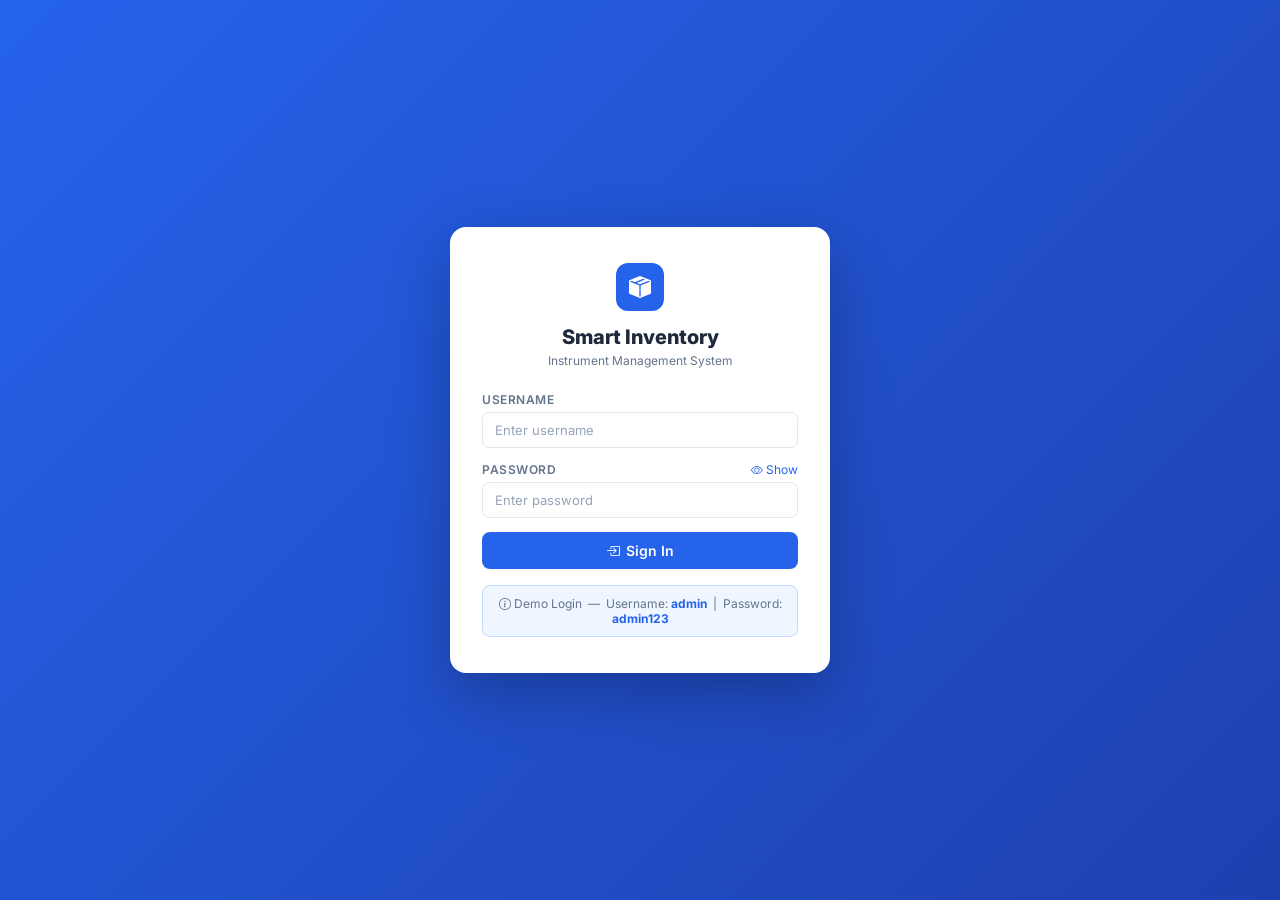
==== src/main/resources/static/index.html @ ae38b09c "Bundle static frontend with Spring Boot and allow public access in SecurityConfig" ====
<!DOCTYPE html>
<html lang="en">
<head>
  <meta charset="UTF-8">
  <meta name="viewport" content="width=device-width, initial-scale=1.0">
  <title>Smart Inventory — Login</title>
  <link href="https://cdn.jsdelivr.net/npm/bootstrap-icons@1.11.3/font/bootstrap-icons.min.css" rel="stylesheet">
  <link rel="stylesheet" href="css/style.css">
</head>
<body>

<div class="login-page">
  <div class="login-card">

    <div class="login-logo"><i class="bi bi-box-seam-fill"></i></div>
    <h2>Smart Inventory</h2>
    <p>Instrument Management System</p>

    <form id="login-form">
      <div class="form-group">
        <label class="form-label" for="login-username">Username</label>
        <input class="form-input" type="text" id="login-username" placeholder="Enter username" required autocomplete="username">
      </div>

      <div class="form-group">
        <label class="form-label" for="login-password">
          Password
          <span id="pw-toggle" style="float:right;font-weight:400;text-transform:none;letter-spacing:0;cursor:pointer;color:var(--blue);">
            <i class="bi bi-eye"></i> Show
          </span>
        </label>
        <input class="form-input" type="password" id="login-password" placeholder="Enter password" required autocomplete="current-password">
      </div>

      <div id="login-error" style="display:none;background:var(--danger-bg);border:1px solid var(--danger-bdr);color:var(--danger);border-radius:7px;padding:9px 12px;font-size:12px;margin-bottom:12px;"></div>

      <button type="submit" class="btn-blue" id="login-btn" style="width:100%;justify-content:center;padding:10px;font-size:14px;border-radius:8px;">
        <i class="bi bi-box-arrow-in-right"></i>
        <span id="btn-text">Sign In</span>
      </button>
    </form>

    <div class="demo-box">
      <i class="bi bi-info-circle me-1"></i>
      Demo Login &nbsp;—&nbsp; Username: <strong>admin</strong> &nbsp;|&nbsp; Password: <strong>admin123</strong>
    </div>

  </div>
</div>

<script src="js/api.js"></script>
<script>
  // Redirect if already logged in
  if (localStorage.getItem('token')) window.location.href = 'dashboard.html';

  // Password show/hide
  document.getElementById('pw-toggle').addEventListener('click', function() {
    var inp = document.getElementById('login-password');
    var hide = inp.type === 'text';
    inp.type = hide ? 'password' : 'text';
    this.innerHTML = hide ? '<i class="bi bi-eye"></i> Show' : '<i class="bi bi-eye-slash"></i> Hide';
  });

  // Login submit
  document.getElementById('login-form').addEventListener('submit', async function(e) {
    e.preventDefault();
    var errDiv  = document.getElementById('login-error');
    var btn     = document.getElementById('login-btn');
    var btnText = document.getElementById('btn-text');
    errDiv.style.display = 'none';
    btn.disabled = true;
    btnText.textContent = 'Signing in...';
    try {
      var data = await AuthAPI.login(
        document.getElementById('login-username').value.trim(),
        document.getElementById('login-password').value
      );
      localStorage.setItem('token',    data.token);
      localStorage.setItem('username', data.username);
      localStorage.setItem('role',     data.role);
      window.location.href = 'dashboard.html';
    } catch(err) {
      errDiv.textContent = err.message || 'Invalid credentials.';
      errDiv.style.display = 'block';
      btn.disabled = false;
      btnText.textContent = 'Sign In';
    }
  });
</script>
</body>
</html>
---- src/main/resources/static/css/style.css ----
/* ============================================
   SMART INVENTORY — Blue & White Clean Theme
   ============================================ */

@import url('https://fonts.googleapis.com/css2?family=Inter:wght@400;500;600;700;800&display=swap');

/* ============================================
   VARIABLES
   ============================================ */
:root {
  --blue:         #2563eb;
  --blue-dark:    #1d4ed8;
  --blue-light:   #eff6ff;
  --blue-mid:     #dbeafe;
  --blue-border:  #bfdbfe;
  --white:        #ffffff;
  --bg:           #f1f5f9;
  --surface:      #ffffff;
  --border:       #e2e8f0;
  --text:         #1e293b;
  --text-sec:     #64748b;
  --text-muted:   #94a3b8;
  --success:      #16a34a;
  --success-bg:   #f0fdf4;
  --success-bdr:  #bbf7d0;
  --danger:       #dc2626;
  --danger-bg:    #fef2f2;
  --danger-bdr:   #fecaca;
  --warning:      #d97706;
  --warning-bg:   #fffbeb;
  --sidebar-w:    220px;
  --topbar-h:     60px;
  --radius:       10px;
  --radius-sm:    7px;
  --shadow:       0 1px 4px rgba(0,0,0,0.08);
  --shadow-md:    0 4px 16px rgba(37,99,235,0.1);
  --trans:        0.18s ease;
}

/* ============================================
   RESET
   ============================================ */
*, *::before, *::after { box-sizing: border-box; margin: 0; padding: 0; }
html { font-size: 14px; }
body {
  font-family: 'Inter', sans-serif;
  background: var(--bg);
  color: var(--text);
  height: 100vh;
  overflow: hidden;
}

::-webkit-scrollbar { width: 5px; height: 5px; }
::-webkit-scrollbar-track { background: transparent; }
::-webkit-scrollbar-thumb { background: var(--border); border-radius: 10px; }

/* ============================================
   LAYOUT
   ============================================ */
.app-shell { display: flex; height: 100vh; overflow: hidden; }

/* ============================================
   SIDEBAR
   ============================================ */
.sidebar {
  width: var(--sidebar-w);
  min-width: var(--sidebar-w);
  background: var(--blue);
  display: flex;
  flex-direction: column;
  padding: 0;
  position: relative;
  z-index: 100;
  box-shadow: 2px 0 8px rgba(37,99,235,0.15);
}

.sidebar-brand {
  display: flex;
  align-items: center;
  gap: 10px;
  padding: 18px 16px 16px;
  border-bottom: 1px solid rgba(255,255,255,0.15);
}

.brand-icon {
  width: 34px; height: 34px;
  background: rgba(255,255,255,0.2);
  border-radius: 8px;
  display: flex; align-items: center; justify-content: center;
  font-size: 16px; color: #fff;
  flex-shrink: 0;
}

.brand-text h6 {
  font-size: 14px; font-weight: 700;
  color: #fff; line-height: 1.2;
}
.brand-text small {
  font-size: 10px; color: rgba(255,255,255,0.65);
}

/* Nav */
.sidebar-nav {
  list-style: none;
  flex: 1;
  padding: 12px 10px;
  display: flex;
  flex-direction: column;
  gap: 2px;
  overflow-y: auto;
}

.nav-section-label {
  font-size: 10px;
  font-weight: 700;
  letter-spacing: 1px;
  text-transform: uppercase;
  color: rgba(255,255,255,0.45);
  padding: 10px 8px 4px;
  margin-top: 4px;
}

.sidebar-nav .nav-link {
  display: flex;
  align-items: center;
  gap: 9px;
  padding: 9px 10px;
  border-radius: var(--radius-sm);
  color: rgba(255,255,255,0.75);
  font-size: 13px;
  font-weight: 500;
  text-decoration: none;
  cursor: pointer;
  transition: all var(--trans);
}

.sidebar-nav .nav-link i { font-size: 15px; flex-shrink: 0; }

.sidebar-nav .nav-link:hover {
  background: rgba(255,255,255,0.12);
  color: #fff;
}

.sidebar-nav .nav-link.active {
  background: #fff;
  color: var(--blue);
  font-weight: 600;
  box-shadow: var(--shadow-md);
}

.sidebar-nav .nav-link.active i { color: var(--blue); }

/* Sidebar footer */
.sidebar-footer {
  border-top: 1px solid rgba(255,255,255,0.15);
  padding: 12px 10px;
}

.sidebar-user {
  display: flex;
  align-items: center;
  gap: 8px;
  padding: 8px;
  border-radius: var(--radius-sm);
  background: rgba(255,255,255,0.1);
}

.user-avatar {
  width: 30px; height: 30px;
  border-radius: 50%;
  background: rgba(255,255,255,0.25);
  display: flex; align-items: center; justify-content: center;
  font-size: 12px; font-weight: 700; color: #fff;
  flex-shrink: 0;
}

.user-info { flex: 1; min-width: 0; }
.user-info .uname { font-size: 12px; font-weight: 600; color: #fff; white-space: nowrap; overflow: hidden; text-overflow: ellipsis; }
.user-info .urole { font-size: 10px; color: rgba(255,255,255,0.6); }

.btn-logout {
  background: none;
  border: 1px solid rgba(255,255,255,0.25);
  color: rgba(255,255,255,0.7);
  border-radius: 6px;
  padding: 4px 7px;
  cursor: pointer;
  transition: all var(--trans);
  font-size: 13px;
}
.btn-logout:hover { background: rgba(255,255,255,0.15); color: #fff; }

/* ============================================
   MAIN CONTENT
   ============================================ */
.main-content {
  flex: 1;
  display: flex;
  flex-direction: column;
  overflow: hidden;
  min-width: 0;
}

.top-bar {
  height: var(--topbar-h);
  background: var(--white);
  border-bottom: 1px solid var(--border);
  display: flex;
  align-items: center;
  justify-content: space-between;
  padding: 0 24px;
  flex-shrink: 0;
}

.top-bar-left { display: flex; align-items: center; gap: 12px; }

#menu-toggle {
  display: none;
  background: none;
  border: 1px solid var(--border);
  color: var(--text-sec);
  border-radius: 6px;
  padding: 5px 9px;
  font-size: 15px;
  cursor: pointer;
}

.page-title { font-size: 17px; font-weight: 700; color: var(--text); }
.page-subtitle { font-size: 11px; color: var(--text-sec); margin-top: 1px; }

.page-body {
  flex: 1;
  overflow-y: auto;
  padding: 20px 24px;
}

/* ============================================
   CARDS
   ============================================ */
.card {
  background: var(--white);
  border: 1px solid var(--border);
  border-radius: var(--radius);
  box-shadow: var(--shadow);
}

.card-header {
  padding: 14px 18px;
  border-bottom: 1px solid var(--border);
  display: flex;
  align-items: center;
  justify-content: space-between;
  background: var(--white);
  border-radius: var(--radius) var(--radius) 0 0;
}

.card-header h6 {
  font-size: 13px;
  font-weight: 700;
  color: var(--text);
  display: flex; align-items: center; gap: 7px;
}

.card-header h6 i { color: var(--blue); }

/* ============================================
   STAT CARDS
   ============================================ */
.stat-grid {
  display: grid;
  grid-template-columns: repeat(4, 1fr);
  gap: 14px;
  margin-bottom: 20px;
}

@media (max-width: 1000px) { .stat-grid { grid-template-columns: repeat(2,1fr); } }
@media (max-width: 520px)  { .stat-grid { grid-template-columns: 1fr 1fr; } }

.stat-card {
  background: var(--white);
  border: 1px solid var(--border);
  border-radius: var(--radius);
  padding: 18px;
  box-shadow: var(--shadow);
  transition: box-shadow var(--trans), transform var(--trans);
}

.stat-card:hover { box-shadow: var(--shadow-md); transform: translateY(-2px); }

.stat-icon {
  width: 36px; height: 36px;
  border-radius: 8px;
  display: flex; align-items: center; justify-content: center;
  font-size: 16px;
  margin-bottom: 12px;
}

.stat-icon.blue    { background: var(--blue-light); color: var(--blue); }
.stat-icon.green   { background: var(--success-bg); color: var(--success); }
.stat-icon.red     { background: var(--danger-bg);  color: var(--danger); }
.stat-icon.orange  { background: var(--warning-bg); color: var(--warning); }

.stat-value { font-size: 26px; font-weight: 800; color: var(--text); line-height: 1; }
.stat-label { font-size: 11px; font-weight: 600; color: var(--text-sec); text-transform: uppercase; letter-spacing: 0.6px; margin-top: 4px; }

/* ============================================
   TABLES
   ============================================ */
.si-table { width: 100%; border-collapse: collapse; }

.si-table thead th {
  background: #f8fafc;
  padding: 10px 14px;
  font-size: 11px; font-weight: 700;
  text-transform: uppercase; letter-spacing: 0.7px;
  color: var(--text-muted);
  border-bottom: 1px solid var(--border);
  white-space: nowrap;
}

.si-table tbody tr {
  border-bottom: 1px solid var(--border);
  transition: background var(--trans);
}
.si-table tbody tr:last-child { border-bottom: none; }
.si-table tbody tr:hover { background: var(--blue-light); }

.si-table tbody td {
  padding: 11px 14px;
  font-size: 13px;
  color: var(--text);
  vertical-align: middle;
}

/* ============================================
   BADGES
   ============================================ */
.badge-in {
  background: var(--success-bg); color: var(--success);
  border: 1px solid var(--success-bdr); border-radius: 20px;
  padding: 2px 9px; font-size: 11px; font-weight: 600;
}
.badge-out {
  background: var(--danger-bg); color: var(--danger);
  border: 1px solid var(--danger-bdr); border-radius: 20px;
  padding: 2px 9px; font-size: 11px; font-weight: 600;
}
.badge-avail {
  background: var(--success-bg); color: var(--success);
  border: 1px solid var(--success-bdr); border-radius: 20px;
  padding: 2px 9px; font-size: 11px; font-weight: 600;
}
.badge-sold {
  background: var(--danger-bg); color: var(--danger);
  border: 1px solid var(--danger-bdr); border-radius: 20px;
  padding: 2px 9px; font-size: 11px; font-weight: 600;
}
.badge-damaged {
  background: var(--warning-bg); color: var(--warning);
  border: 1px solid #fde68a; border-radius: 20px;
  padding: 2px 9px; font-size: 11px; font-weight: 600;
}
.badge-cat {
  background: var(--blue-light); color: var(--blue);
  border: 1px solid var(--blue-border); border-radius: 20px;
  padding: 2px 9px; font-size: 11px; font-weight: 500;
}

/* ============================================
   BUTTONS
   ============================================ */
.btn-blue {
  background: var(--blue); color: #fff;
  border: none; border-radius: var(--radius-sm);
  padding: 8px 16px; font-size: 13px; font-weight: 600;
  cursor: pointer; display: inline-flex; align-items: center; gap: 6px;
  transition: all var(--trans); font-family: inherit;
}
.btn-blue:hover { background: var(--blue-dark); box-shadow: 0 4px 12px rgba(37,99,235,0.3); }

.btn-green {
  background: var(--success); color: #fff;
  border: none; border-radius: var(--radius-sm);
  padding: 8px 16px; font-size: 13px; font-weight: 600;
  cursor: pointer; display: inline-flex; align-items: center; gap: 6px;
  transition: all var(--trans); font-family: inherit;
}
.btn-green:hover { background: #15803d; }

.btn-red {
  background: var(--danger); color: #fff;
  border: none; border-radius: var(--radius-sm);
  padding: 8px 16px; font-size: 13px; font-weight: 600;
  cursor: pointer; display: inline-flex; align-items: center; gap: 6px;
  transition: all var(--trans); font-family: inherit;
}
.btn-red:hover { background: #b91c1c; }

.btn-ghost {
  background: none; color: var(--text-sec);
  border: 1px solid var(--border); border-radius: var(--radius-sm);
  padding: 7px 13px; font-size: 13px; font-weight: 500;
  cursor: pointer; display: inline-flex; align-items: center; gap: 6px;
  transition: all var(--trans); font-family: inherit;
}
.btn-ghost:hover { border-color: var(--blue); color: var(--blue); background: var(--blue-light); }

.btn-icon {
  background: none; color: var(--text-muted);
  border: 1px solid var(--border); border-radius: 6px;
  padding: 5px 8px; font-size: 13px;
  cursor: pointer; transition: all var(--trans);
}
.btn-icon:hover { border-color: var(--blue); color: var(--blue); background: var(--blue-light); }
.btn-icon.del:hover { border-color: var(--danger); color: var(--danger); background: var(--danger-bg); }

/* ============================================
   FORMS
   ============================================ */
.form-group { margin-bottom: 14px; }

.form-label {
  display: block; font-size: 12px; font-weight: 600;
  color: var(--text-sec); margin-bottom: 5px; text-transform: uppercase; letter-spacing: 0.5px;
}

.form-label .opt { font-weight: 400; color: var(--text-muted); text-transform: none; letter-spacing: 0; }

.form-input {
  width: 100%;
  background: var(--white);
  border: 1px solid var(--border);
  border-radius: var(--radius-sm);
  color: var(--text);
  padding: 9px 12px;
  font-size: 13px;
  font-family: inherit;
  outline: none;
  transition: all var(--trans);
}
.form-input:focus { border-color: var(--blue); box-shadow: 0 0 0 3px rgba(37,99,235,0.1); }
.form-input::placeholder { color: var(--text-muted); }
select.form-input { cursor: pointer; background-image: url("data:image/svg+xml,%3Csvg xmlns='http://www.w3.org/2000/svg' width='12' height='12' viewBox='0 0 12 12'%3E%3Cpath fill='%2364748b' d='M6 8L1 3h10z'/%3E%3C/svg%3E"); background-repeat: no-repeat; background-position: right 10px center; appearance: none; padding-right: 30px; }

/* ============================================
   SERIAL TAGS
   ============================================ */
.tags-area {
  display: flex; flex-wrap: wrap; gap: 6px;
  min-height: 40px;
  background: #f8fafc;
  border: 1px solid var(--border);
  border-radius: var(--radius-sm);
  padding: 8px;
  margin-top: 6px;
}

.serial-tag {
  display: inline-flex; align-items: center; gap: 5px;
  background: var(--blue-light); color: var(--blue);
  border: 1px solid var(--blue-border);
  border-radius: 20px;
  padding: 3px 10px; font-size: 12px; font-weight: 500;
  animation: tagPop 0.15s ease;
}
@keyframes tagPop { from { transform: scale(0.85); opacity:0; } to { transform: scale(1); opacity:1; } }

.serial-tag button {
  background: none; border: none;
  color: var(--blue); cursor: pointer; font-size: 12px;
  padding: 0; line-height: 1; transition: color var(--trans);
}
.serial-tag button:hover { color: var(--danger); }

/* Available unit badges */
.avail-badge {
  display: inline-flex; align-items: center; gap: 4px;
  background: var(--success-bg); color: var(--success);
  border: 1px solid var(--success-bdr);
  border-radius: 20px;
  padding: 4px 10px; font-size: 12px;
  cursor: pointer; transition: all var(--trans); user-select: none;
}
.avail-badge:hover { background: #dcfce7; border-color: #86efac; }
.avail-badge.picked { opacity: 0.45; cursor: not-allowed; }

/* ============================================
   MODE TOGGLE (Stock In / Out)
   ============================================ */
.mode-toggle { display: flex; gap: 6px; }
.mode-btn {
  flex: 1; padding: 9px; border-radius: var(--radius-sm);
  border: 1px solid var(--border);
  background: var(--white); color: var(--text-sec);
  font-size: 12px; font-weight: 600; cursor: pointer;
  transition: all var(--trans); font-family: inherit;
  text-align: center;
}
.mode-btn.active.blue-mode  { border-color: var(--blue);  background: var(--blue-light);  color: var(--blue); }
.mode-btn.active.green-mode { border-color: var(--success);background: var(--success-bg); color: var(--success); }
.mode-btn.active.red-mode   { border-color: var(--danger); background: var(--danger-bg);  color: var(--danger); }

/* ============================================
   PROGRESS BAR
   ============================================ */
.prog-bar { height: 5px; background: var(--border); border-radius: 4px; overflow: hidden; }
.prog-fill { height: 100%; border-radius: 4px; transition: width 0.8s ease; }
.prog-fill.blue  { background: var(--blue); }
.prog-fill.green { background: var(--success); }
.prog-fill.red   { background: var(--danger); }

/* ============================================
   QTY STEPPER
   ============================================ */
.qty-wrap {
  display: inline-flex; align-items: center; gap: 0;
  border: 1px solid var(--border); border-radius: var(--radius-sm);
  overflow: hidden;
}
.qty-btn {
  background: #f8fafc; border: none; color: var(--text-sec);
  padding: 8px 12px; cursor: pointer; font-size: 16px; line-height: 1;
  transition: background var(--trans);
}
.qty-btn:hover { background: var(--blue-light); color: var(--blue); }
.qty-val {
  min-width: 44px; text-align: center; font-size: 14px; font-weight: 700;
  color: var(--text); border-left: 1px solid var(--border); border-right: 1px solid var(--border);
  padding: 8px 4px;
}

/* ============================================
   LOGIN PAGE
   ============================================ */
.login-page {
  min-height: 100vh; overflow: auto;
  background: linear-gradient(135deg, var(--blue) 0%, #1e40af 100%);
  display: flex; align-items: center; justify-content: center;
  padding: 20px;
}

.login-card {
  background: var(--white);
  border-radius: 16px;
  padding: 36px 32px;
  width: 100%; max-width: 380px;
  box-shadow: 0 20px 60px rgba(0,0,0,0.25);
}

.login-logo {
  width: 48px; height: 48px;
  background: var(--blue);
  border-radius: 12px;
  display: flex; align-items: center; justify-content: center;
  font-size: 22px; color: #fff;
  margin: 0 auto 14px;
}

.login-card h2 { font-size: 20px; font-weight: 800; color: var(--text); text-align: center; margin-bottom: 4px; }
.login-card p  { font-size: 12px; color: var(--text-sec); text-align: center; margin-bottom: 24px; }

.demo-box {
  background: var(--blue-light); border: 1px solid var(--blue-border);
  border-radius: 8px; padding: 10px 12px; font-size: 12px; color: var(--text-sec);
  margin-top: 16px; text-align: center;
}
.demo-box strong { color: var(--blue); }

/* ============================================
   TOAST
   ============================================ */
.si-toast {
  background: var(--white);
  border: 1px solid var(--border);
  border-left: 4px solid var(--blue);
  border-radius: 8px;
  padding: 11px 14px;
  display: flex; align-items: center; gap: 10px;
  font-size: 13px; color: var(--text);
  box-shadow: 0 4px 20px rgba(0,0,0,0.1);
  animation: toastIn 0.25s ease;
  min-width: 240px; max-width: 340px;
}
@keyframes toastIn { from { opacity:0; transform:translateX(16px); } to { opacity:1; transform:none; } }
.si-toast.success { border-left-color: var(--success); }
.si-toast.error   { border-left-color: var(--danger);  }
.t-icon.success   { color: var(--success); font-size: 15px; }
.t-icon.error     { color: var(--danger);  font-size: 15px; }
.t-icon.info      { color: var(--blue);    font-size: 15px; }
.t-close { margin-left: auto; background: none; border: none; color: var(--text-muted); cursor: pointer; font-size: 14px; }

/* ============================================
   MODALS
   ============================================ */
.modal-content {
  border: 1px solid var(--border) !important;
  border-radius: 12px !important;
  box-shadow: 0 8px 40px rgba(0,0,0,0.12);
}
.modal-header {
  background: var(--white); border-bottom: 1px solid var(--border) !important;
  padding: 16px 20px !important; border-radius: 12px 12px 0 0;
}
.modal-title { font-size: 15px !important; font-weight: 700 !important; color: var(--text); }
.modal-body  { padding: 20px !important; background: var(--white); }
.modal-footer { border-top: 1px solid var(--border) !important; padding: 14px 20px !important; background: var(--white); border-radius: 0 0 12px 12px; }

/* ============================================
   DB TAB VIEWER
   ============================================ */
.db-tabs { display: flex; border-bottom: 1px solid var(--border); background: #f8fafc; border-radius: var(--radius) var(--radius) 0 0; overflow-x: auto; }
.db-tab {
  padding: 11px 18px; font-size: 12px; font-weight: 600;
  color: var(--text-sec); border: none; background: none;
  cursor: pointer; border-bottom: 2px solid transparent; white-space: nowrap;
  transition: all var(--trans);
}
.db-tab:hover { color: var(--blue); }
.db-tab.active { color: var(--blue); border-bottom-color: var(--blue); background: var(--white); }

/* ============================================
   SKELETON
   ============================================ */
.skeleton {
  background: linear-gradient(90deg, #f1f5f9 25%, #e2e8f0 50%, #f1f5f9 75%);
  background-size: 200% 100%;
  animation: shimmer 1.3s infinite;
  border-radius: 8px;
}
@keyframes shimmer { 0%{background-position:200% 0} 100%{background-position:-200% 0} }

/* ============================================
   PAGE ANIMATION
   ============================================ */
@keyframes fadeIn { from { opacity:0; transform:translateY(6px); } to { opacity:1; transform:none; } }
.page-body > * { animation: fadeIn 0.25s ease; }

/* ============================================
   RESPONSIVE
   ============================================ */
@media (max-width: 768px) {
  .sidebar {
    position: fixed;
    left: -240px; top: 0; bottom: 0;
    width: 220px !important;
    z-index: 999;
    transition: left 0.25s ease;
  }
  .sidebar.open { left: 0; }
  #menu-toggle { display: flex !important; align-items: center; }
  .page-body { padding: 14px 16px; }
  .top-bar { padding: 0 16px; }
}

@media (min-width: 769px) {
  #menu-toggle { display: none !important; }
}

#sidebar-overlay {
  display: none; position: fixed; inset: 0;
  background: rgba(0,0,0,0.35); z-index: 998;
}
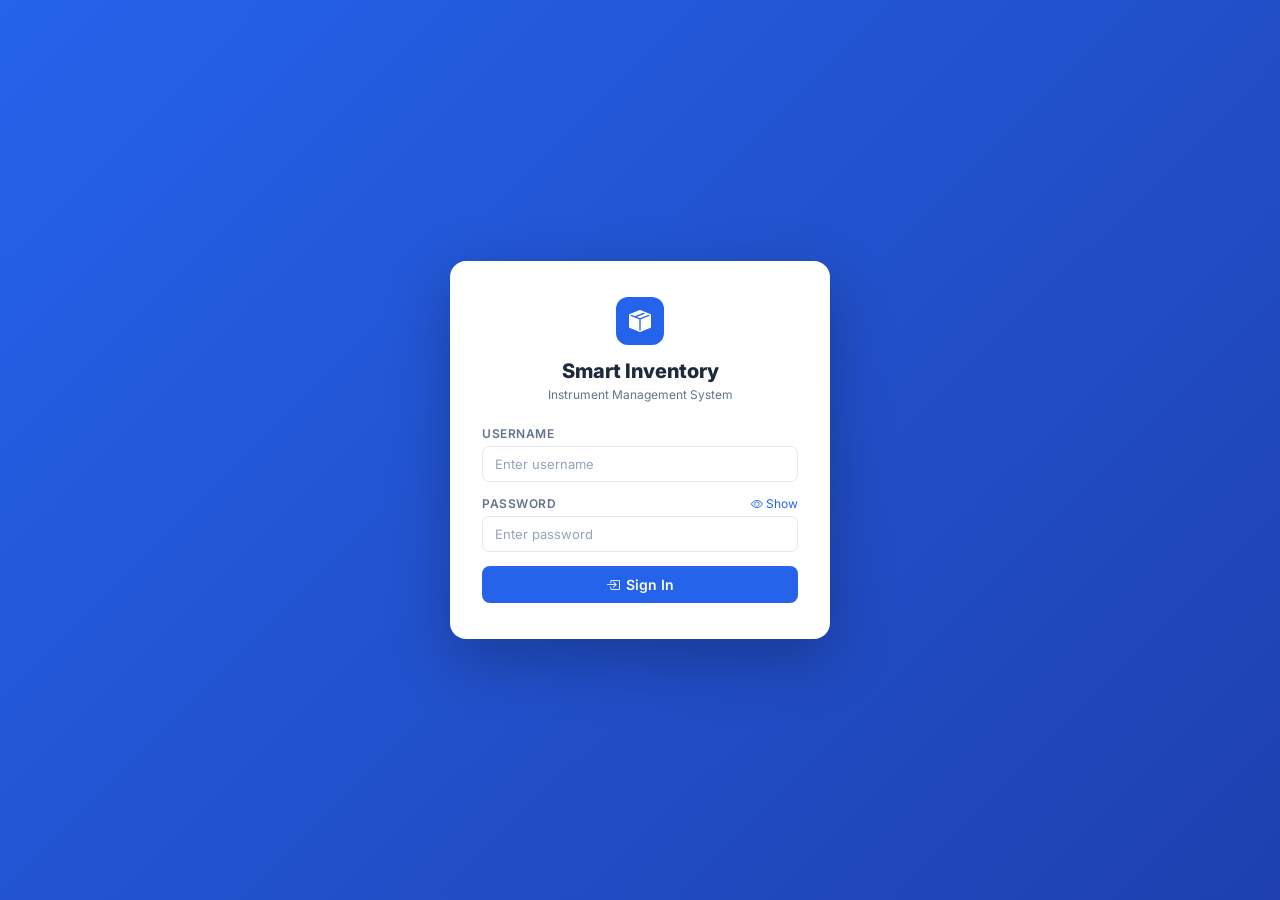
==== commit c91b7b02: "Improve security, database setup, and dashboard" ====
--- a/src/main/resources/static/index.html
+++ b/src/main/resources/static/index.html
@@ -39,11 +39,6 @@
         <span id="btn-text">Sign In</span>
       </button>
     </form>
-
-    <div class="demo-box">
-      <i class="bi bi-info-circle me-1"></i>
-      Demo Login &nbsp;—&nbsp; Username: <strong>admin</strong> &nbsp;|&nbsp; Password: <strong>admin123</strong>
-    </div>
 
   </div>
 </div>
--- a/src/main/resources/static/css/style.css
+++ b/src/main/resources/static/css/style.css
@@ -650,6 +650,26 @@
   #menu-toggle { display: flex !important; align-items: center; }
   .page-body { padding: 14px 16px; }
   .top-bar { padding: 0 16px; }
+  .page-title { font-size: 16px; }
+  .page-subtitle { display: none; }
+  .card-header { padding: 12px 14px; }
+  .si-table thead th, .si-table tbody td { padding: 9px 10px; }
+  .modal-dialog { margin: 10px; }
+  .si-toast { min-width: 0; width: calc(100vw - 28px); max-width: none; }
+}
+
+@media (max-width: 520px) {
+  .page-body { padding: 12px; }
+  .top-bar { height: 58px; padding: 0 12px; }
+  .mode-toggle { flex-direction: column; }
+  .form-input, .btn-blue, .btn-green, .btn-red, .btn-ghost { min-height: 42px; }
+  .login-card { padding: 28px 20px; }
+  .stat-card { padding: 14px; }
+  .stat-value { font-size: 22px; }
+}
+
+@media (prefers-reduced-motion: reduce) {
+  *, *::before, *::after { animation-duration: 0.01ms !important; transition-duration: 0.01ms !important; }
 }
 
 @media (min-width: 769px) {
